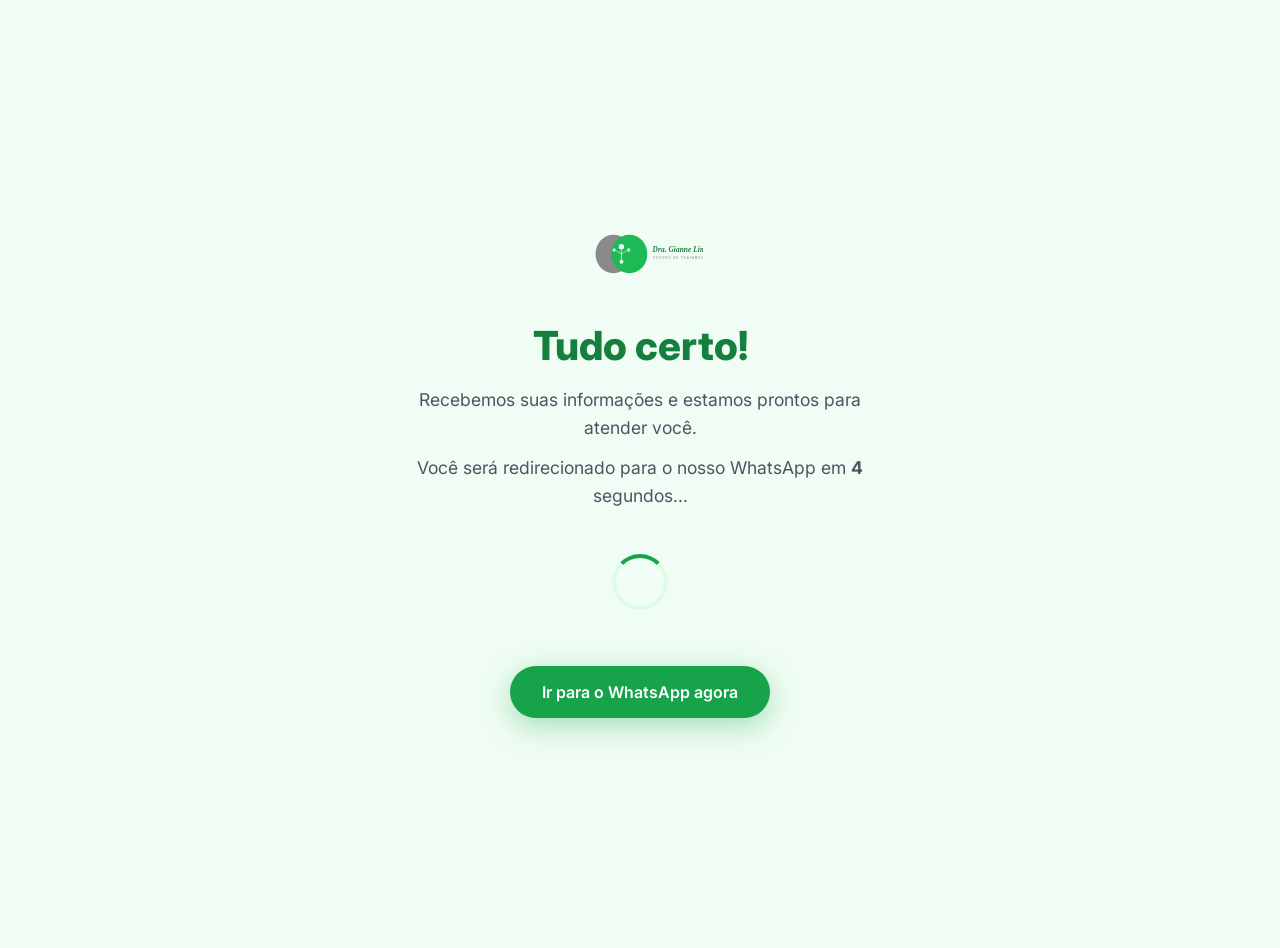
==== obrigado.html @ 140372d6 "Add files via upload" ====
<!DOCTYPE html>
<html lang="pt-BR">
<head>
  <meta charset="UTF-8">
  <meta name="viewport" content="width=device-width, initial-scale=1.0">
  <title>Obrigado | Dra. Gianne Lima Brito</title>
  <link rel="preconnect" href="https://fonts.googleapis.com" />
  <link rel="preconnect" href="https://fonts.gstatic.com" crossorigin />
  <link href="https://fonts.googleapis.com/css2?family=Inter:wght@300;400;500;600;700;800&display=swap" rel="stylesheet" />
  <style>
    :root {
      --green-50:  #f0fdf4;
      --green-100: #dcfce7;
      --green-600: #16a34a;
      --green-700: #15803d;
      --gray-600: #4b5563;
      --gray-900: #111827;
      --white: #ffffff;
    }
    body {
      margin: 0;
      font-family: 'Inter', system-ui, sans-serif;
      background: var(--green-50);
      color: var(--gray-900);
      display: flex;
      flex-direction: column;
      align-items: center;
      justify-content: center;
      min-height: 100vh;
      text-align: center;
      padding: 24px;
      -webkit-font-smoothing: antialiased;
    }
    .logo {
      height: 60px;
      margin-bottom: 32px;
    }
    h1 {
      font-size: clamp(2rem, 5vw, 2.5rem);
      font-weight: 800;
      color: var(--green-700);
      margin-top: 0;
      margin-bottom: 16px;
      line-height: 1.2;
    }
    p {
      font-size: 1.1rem;
      max-width: 500px;
      color: var(--gray-600);
      line-height: 1.6;
      margin-top: 0;
      margin-bottom: 12px;
    }
    .spinner {
      margin: 32px auto;
      width: 48px;
      height: 48px;
      border: 4px solid var(--green-100);
      border-top-color: var(--green-600);
      border-radius: 50%;
      animation: spin 1s linear infinite;
    }
    @keyframes spin { 100% { transform: rotate(360deg); } }
    
    .btn {
      display: inline-flex;
      align-items: center;
      justify-content: center;
      margin-top: 24px;
      padding: 16px 32px;
      background: var(--green-600);
      color: var(--white);
      text-decoration: none;
      border-radius: 999px;
      font-weight: 600;
      font-size: 1rem;
      transition: background 0.2s ease, transform 0.2s ease, box-shadow 0.2s ease;
      box-shadow: 0 8px 30px rgba(22,163,74,.35);
    }
    .btn:hover {
      background: var(--green-700);
      transform: translateY(-2px);
      box-shadow: 0 10px 35px rgba(22,163,74,.45);
    }
  </style>
</head>
<body>
  
  <img src="logo.svg" alt="Dra. Gianne Lima Brito" class="logo" />
  
  <h1>Tudo certo!</h1>
  <p>Recebemos suas informações e estamos prontos para atender você.</p>
  <p>Você será redirecionado para o nosso WhatsApp em <strong id="countdown">5</strong> segundos...</p>
  
  <div class="spinner"></div>
  
  <a href="https://wa.me/559300000000?text=Ol%C3%A1%21+Acabei+de+me+cadastrar+pelo+site+e+gostaria+de+agendar+minha+avalia%C3%A7%C3%A3o+com+a+Dra.+Gianne." class="btn">
    Ir para o WhatsApp agora
  </a>

  <script>
    let timeLeft = 5;
    const countdownEl = document.getElementById('countdown');
    const waLink = "https://wa.me/559300000000?text=Ol%C3%A1%21+Acabei+de+me+cadastrar+pelo+site+e+gostaria+de+agendar+minha+avalia%C3%A7%C3%A3o+com+a+Dra.+Gianne.";
    
    const timer = setInterval(() => {
      timeLeft -= 1;
      countdownEl.innerText = timeLeft;
      
      if (timeLeft <= 0) {
        clearInterval(timer);
        window.location.href = waLink;
      }
    }, 1000);
  </script>
</body>
</html>
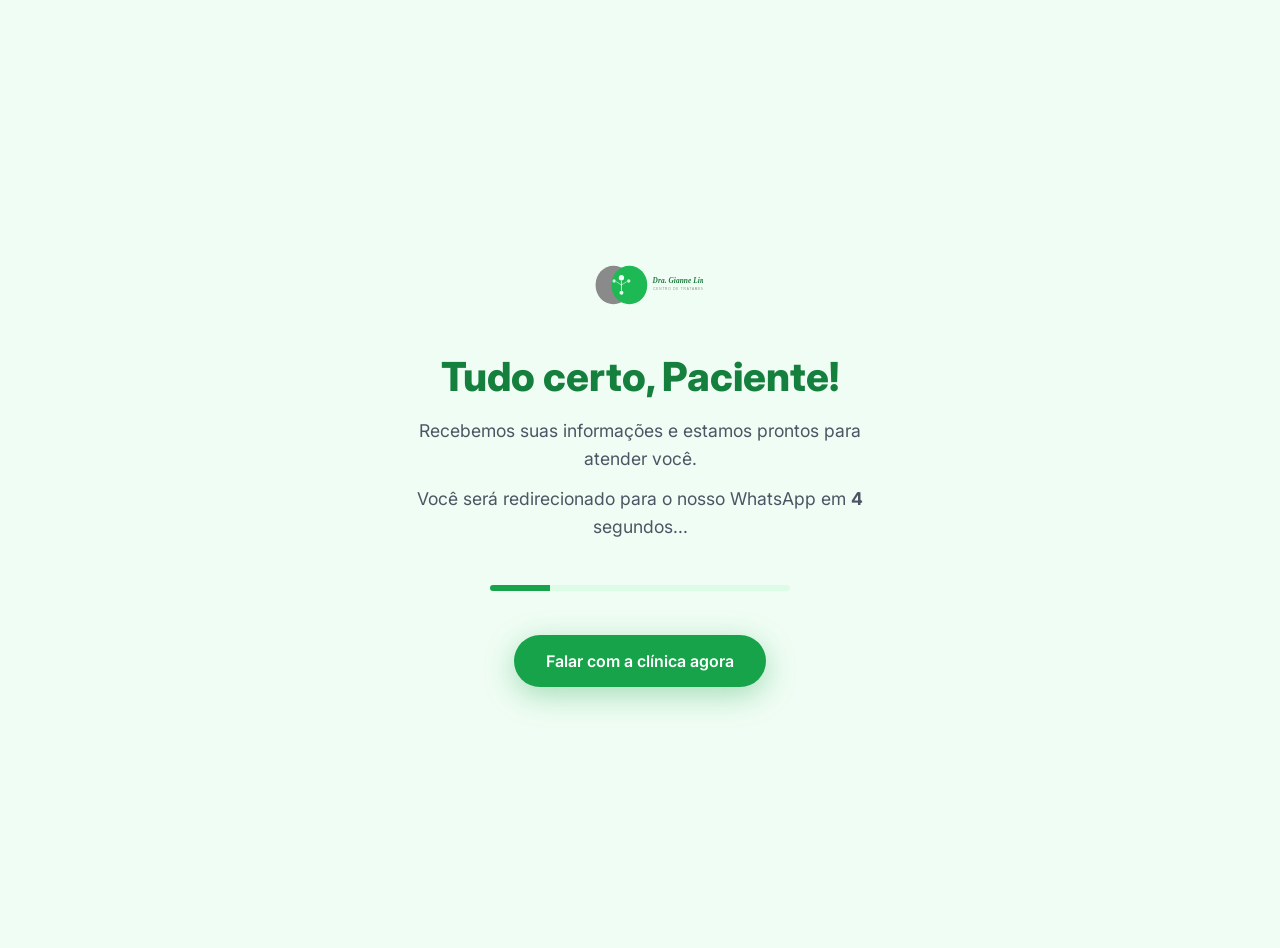
==== commit f6bdf777: "Final polish: premium aesthetics, form personalization, and asset integration" ====
--- a/obrigado.html
+++ b/obrigado.html
@@ -51,22 +51,27 @@
       margin-top: 0;
       margin-bottom: 12px;
     }
-    .spinner {
+    .progress-container {
+      width: 100%;
+      max-width: 300px;
+      height: 6px;
+      background: var(--green-100);
+      border-radius: 999px;
       margin: 32px auto;
-      width: 48px;
-      height: 48px;
-      border: 4px solid var(--green-100);
-      border-top-color: var(--green-600);
-      border-radius: 50%;
-      animation: spin 1s linear infinite;
+      overflow: hidden;
     }
-    @keyframes spin { 100% { transform: rotate(360deg); } }
+    .progress-bar {
+      height: 100%;
+      width: 0%;
+      background: var(--green-600);
+      transition: width 1s linear;
+    }
     
     .btn {
       display: inline-flex;
       align-items: center;
       justify-content: center;
-      margin-top: 24px;
+      margin-top: 12px;
       padding: 16px 32px;
       background: var(--green-600);
       color: var(--white);
@@ -74,7 +79,7 @@
       border-radius: 999px;
       font-weight: 600;
       font-size: 1rem;
-      transition: background 0.2s ease, transform 0.2s ease, box-shadow 0.2s ease;
+      transition: all 0.2s ease;
       box-shadow: 0 8px 30px rgba(22,163,74,.35);
     }
     .btn:hover {
@@ -88,24 +93,40 @@
   
   <img src="logo.svg" alt="Dra. Gianne Lima Brito" class="logo" />
   
-  <h1>Tudo certo!</h1>
+  <h1>Tudo certo, <span id="user-name"></span>!</h1>
   <p>Recebemos suas informações e estamos prontos para atender você.</p>
   <p>Você será redirecionado para o nosso WhatsApp em <strong id="countdown">5</strong> segundos...</p>
   
-  <div class="spinner"></div>
+  <div class="progress-container">
+    <div class="progress-bar" id="progress-bar"></div>
+  </div>
   
-  <a href="https://wa.me/559300000000?text=Ol%C3%A1%21+Acabei+de+me+cadastrar+pelo+site+e+gostaria+de+agendar+minha+avalia%C3%A7%C3%A3o+com+a+Dra.+Gianne." class="btn">
-    Ir para o WhatsApp agora
+  <a href="#" id="wa-btn" class="btn">
+    Falar com a clínica agora
   </a>
 
   <script>
+    const urlParams = new URLSearchParams(window.location.search);
+    const nome = urlParams.get('nome') || 'Paciente';
+    const telefone = urlParams.get('telefone') || '';
+    
+    document.getElementById('user-name').innerText = nome;
+
     let timeLeft = 5;
     const countdownEl = document.getElementById('countdown');
-    const waLink = "https://wa.me/559300000000?text=Ol%C3%A1%21+Acabei+de+me+cadastrar+pelo+site+e+gostaria+de+agendar+minha+avalia%C3%A7%C3%A3o+com+a+Dra.+Gianne.";
+    const progressBar = document.getElementById('progress-bar');
+    
+    // Customize your real number here
+    const realNumber = "5593988888888"; 
+    const message = encodeURIComponent(`Olá! Me chamo ${nome} e acabei de me cadastrar pelo site. Gostaria de agendar minha avaliação com a Dra. Gianne.`);
+    const waLink = `https://wa.me/${realNumber}?text=${message}`;
+    
+    document.getElementById('wa-btn').href = waLink;
     
     const timer = setInterval(() => {
       timeLeft -= 1;
-      countdownEl.innerText = timeLeft;
+      if (countdownEl) countdownEl.innerText = timeLeft;
+      if (progressBar) progressBar.style.width = ((5 - timeLeft) / 5 * 100) + '%';
       
       if (timeLeft <= 0) {
         clearInterval(timer);
